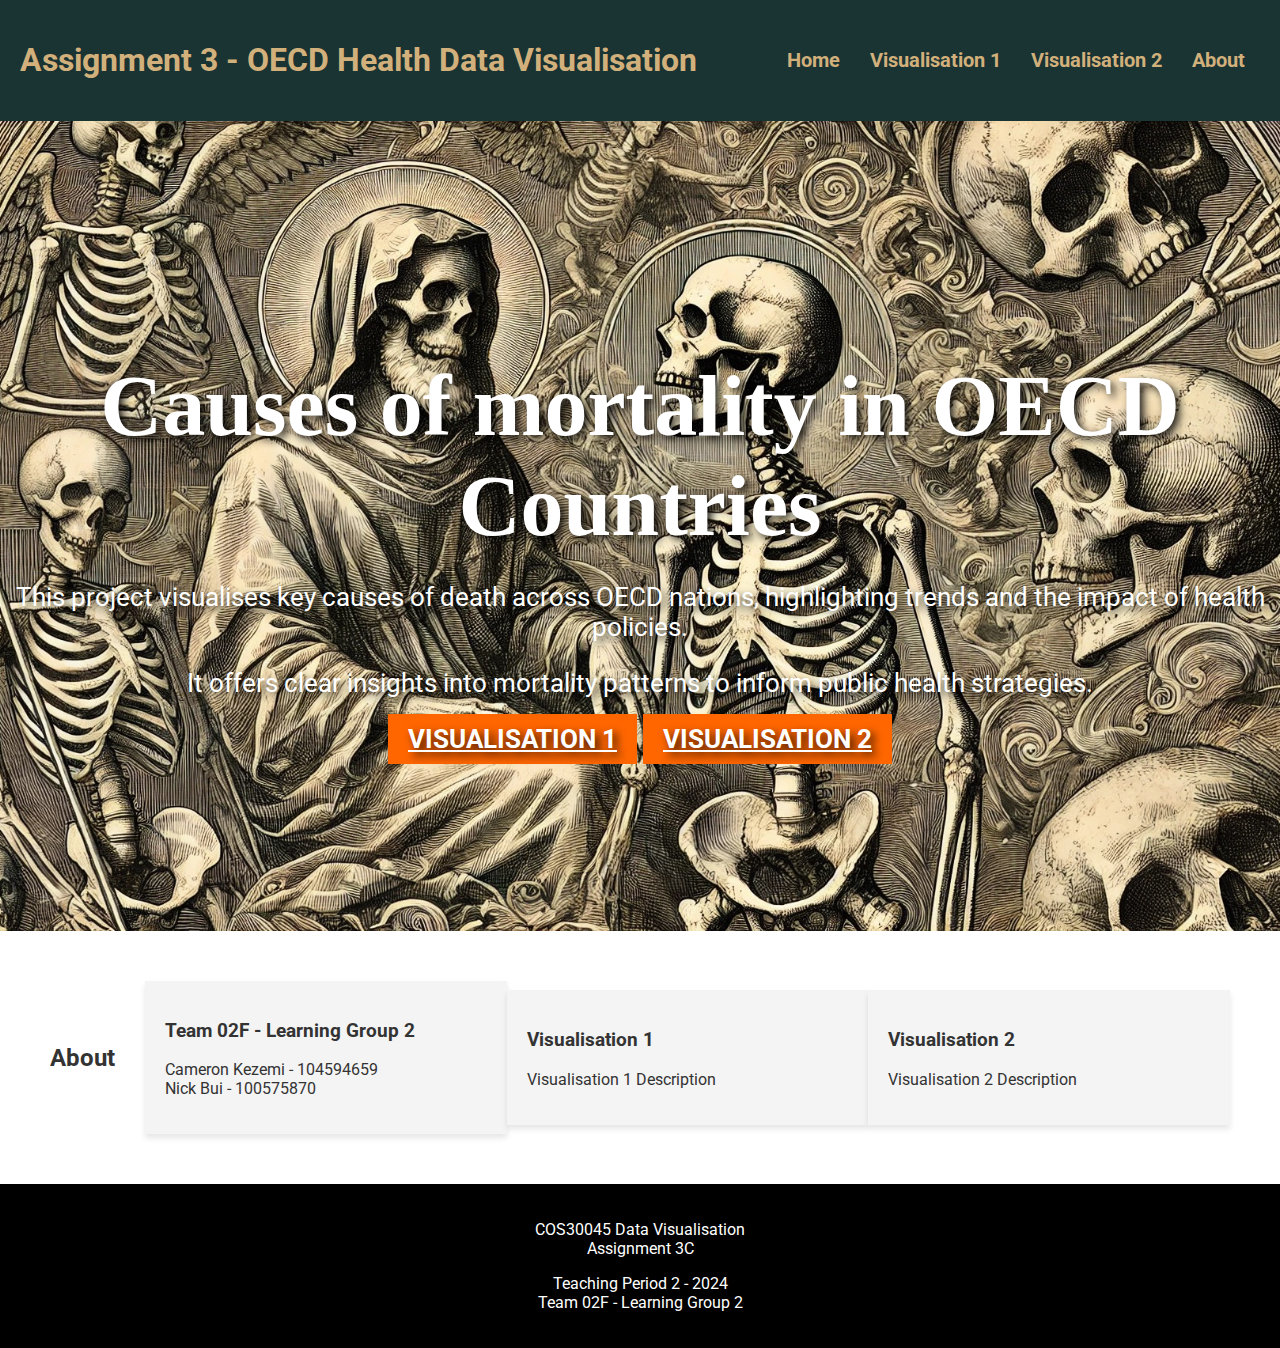
==== index.html @ 1ec4d13d "Redo index page and layout to suit topic" ====
<!DOCTYPE html>
<html lang="en">
<head>
    <meta charset="UTF-8">
    <meta name="viewport" content="width=device-width, initial-scale=1.0">
    <title>Assignment 3C - COS30045</title>
    <link rel="stylesheet" href="style/style.css">
    
    <!-- Link to any external icons or fonts -->
    <link href="https://fonts.googleapis.com/css2?family=Roboto:wght@400;700&display=swap" rel="stylesheet">
</head>
<body>
    <!-- Navigation Bar -->
    <nav>
        <div class="logo">
            <h1>Assignment 3 - OECD Health Data Visualisation</h1>
        </div>
        <ul class="nav-links">
            <li><a href="#services">Home</a></li>
            <li><a href="visualisation_1.html">Visualisation 1</a></li>
            <li><a href="visualisation_2.html">Visualisation 2</a></li>
            <li><a href="#about">About</a></li>
        </ul>
    </nav>

    <!-- Hero Section -->
    <header class="hero">
        <div class="hero-content">
            <h1>Causes of mortality in OECD Countries</h1>
            <p>This project visualises key causes of death across OECD nations, highlighting trends and the impact of health policies.
            <p>It offers clear insights into mortality patterns to inform public health strategies.</p>
            <a href="visualisation_1" class="hero-btn">Visualisation 1</a>
            <a href="visualisation_2" class="hero-btn">Visualisation 2</a>
        </div>
    </header>

    <!-- About Section -->
    <section id="about" class="about-section">
        <h2>About</h2>
        <div class="about-cards"></div>
            <div class="card">
                <h3>Team 02F - Learning Group 2</h3>
                <p>Cameron Kezemi - 104594659<br>Nick Bui - 100575870</p>
            </div>
            <div class="card">
                <h3>Visualisation 1</h3>
                <p>Visualisation 1 Description</p>
            </div>
            <div class="card">
                <h3>Visualisation 2</h3>
                <p>Visualisation 2 Description</p>
            </div>
        </div>        
    </section>

    <!-- Footer -->
    <footer>
        <p>COS30045 Data Visualisation <br>Assignment 3C</p>
        <p>Teaching Period 2 - 2024<br>Team 02F - Learning Group 2</p>
    </footer>

</body>
</html>
---- style/style.css ----
/* General Styles */
body {
    font-family: 'Roboto', sans-serif;
    margin: 0;
    padding: 0;
    background-color: #f4f4f4;
    color: #333;
}

.logo h1 {
    color: rgb(210, 176, 123);
}

nav {
    display: flex;
    justify-content: space-between;
    align-items: center;
    padding: 20px;
    background-color: rgb(26, 51, 51);
}

nav ul {
    font-size: 20px;
}

.nav-links {
    list-style-type: none;
    display: flex;
}

.nav-links li {
    margin: 0 15px;
}

.nav-links a {
    text-decoration: none;
    color: rgb(210, 176, 123);
    font-weight: bold;
}

/* Hero Section */
.hero {
    height: 90vh;
    background: url('background1.jpeg') no-repeat center center/cover;
    display: flex;
    align-items: center;
    justify-content: center;
    text-align: center;
    color: white;
    font-size: 26px;
    text-shadow: 4px 4px 8px rgba(0, 0, 0, 0.85); /* Larger shadow with higher opacity */
}

.hero-content h1 {
    font-size: 86px;
    margin-bottom: 20px;
    color: white; /* Dark brown for warm contrast */
    font-family: 'Great Vibes', cursive; /* Applying the classical font */
    text-shadow: 4px 4px 8px rgba(0, 0, 0, 0.85); /* Larger shadow with higher opacity */
}

.hero-btn {
    padding: 10px 20px;
    background-color: #ff6600;
    color: #fff;
    border: none;
    text-transform: uppercase;
    font-weight: bold;
    cursor: pointer;
}




/* About Section */
.about-section {
    padding: 50px;
    display: flex;
    justify-content: center;
    align-items: center;
    background-color: #fff;
}

.about-section h2 {
    margin-right: 30px; /* Adjust the value as needed */
}

.about-content {
    display: flex;
}

.about-text {
    margin-left: 30px;
}

.card {
    width: 30%;
    padding: 20px;
    background-color: #f4f4f4;
    box-shadow: 0 4px 6px rgba(0, 0, 0, 0.1);
}

/* Footer */
footer {
    padding: 20px;
    background-color: #000;
    color: #fff;
    text-align: center;
}
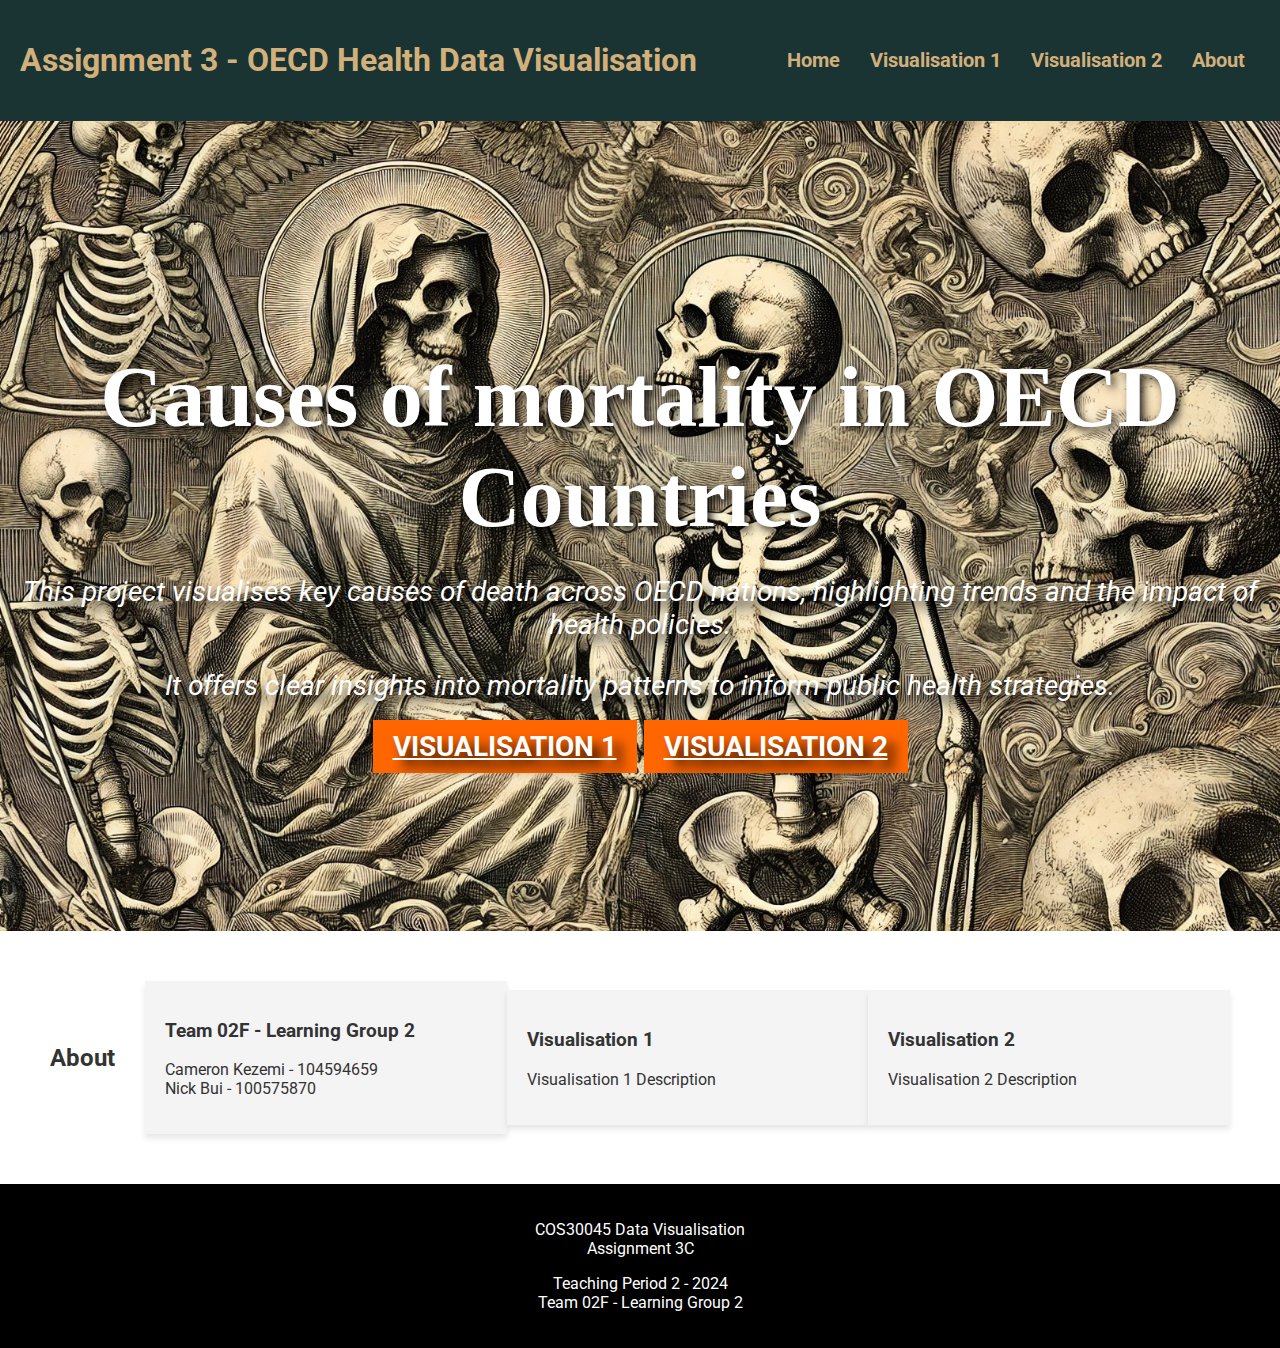
==== commit 0e9d0643: "italic the paragraphs for readability" ====
--- a/index.html
+++ b/index.html
@@ -27,8 +27,8 @@
     <header class="hero">
         <div class="hero-content">
             <h1>Causes of mortality in OECD Countries</h1>
-            <p>This project visualises key causes of death across OECD nations, highlighting trends and the impact of health policies.
-            <p>It offers clear insights into mortality patterns to inform public health strategies.</p>
+            <p><em>This project visualises key causes of death across OECD nations, highlighting trends and the impact of health policies.</em></p>
+            <p><em>It offers clear insights into mortality patterns to inform public health strategies.</em></p>
             <a href="visualisation_1" class="hero-btn">Visualisation 1</a>
             <a href="visualisation_2" class="hero-btn">Visualisation 2</a>
         </div>
--- a/style/style.css
+++ b/style/style.css
@@ -47,8 +47,8 @@
     justify-content: center;
     text-align: center;
     color: white;
-    font-size: 26px;
-    text-shadow: 4px 4px 8px rgba(0, 0, 0, 0.85); /* Larger shadow with higher opacity */
+    font-size: 28px;
+    text-shadow: 8px 8px 12px rgba(0, 0, 0, 1); /* Larger shadow with higher opacity */
 }
 
 .hero-content h1 {
@@ -68,9 +68,6 @@
     font-weight: bold;
     cursor: pointer;
 }
-
-
-
 
 /* About Section */
 .about-section {
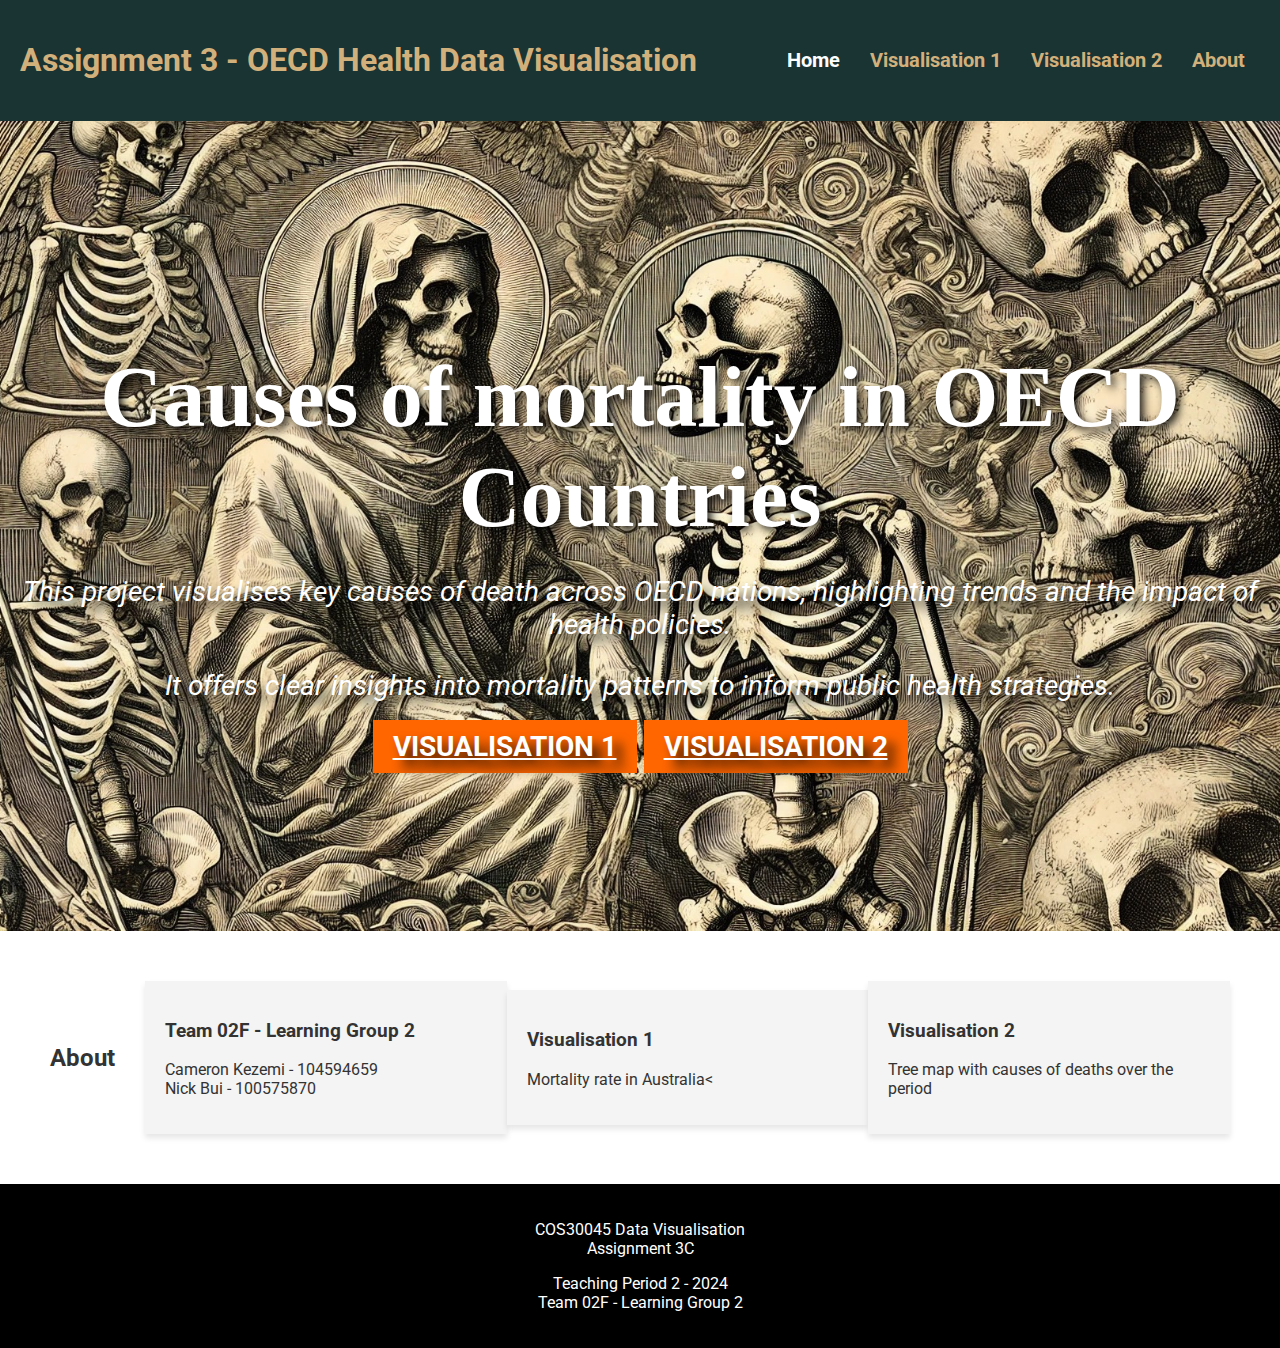
==== commit ccf64ddb: "Update index.html" ====
--- a/index.html
+++ b/index.html
@@ -16,9 +16,10 @@
             <h1>Assignment 3 - OECD Health Data Visualisation</h1>
         </div>
         <ul class="nav-links">
-            <li><a href="#services">Home</a></li>
-            <li><a href="visualisation_1.html">Visualisation 1</a></li>
-            <li><a href="visualisation_2.html">Visualisation 2</a></li>
+            <li><a href="index.html" class="active">Home</a></li>
+            <li><a href="visualisation1.html">Visualisation 1</a></li>
+            <li><a href="visualisation2.html">Visualisation 2</a></li>
+			<!-- <li><a href="visualisation3.html">Visualisation 3</a></li>-->
             <li><a href="#about">About</a></li>
         </ul>
     </nav>
@@ -29,8 +30,8 @@
             <h1>Causes of mortality in OECD Countries</h1>
             <p><em>This project visualises key causes of death across OECD nations, highlighting trends and the impact of health policies.</em></p>
             <p><em>It offers clear insights into mortality patterns to inform public health strategies.</em></p>
-            <a href="visualisation_1" class="hero-btn">Visualisation 1</a>
-            <a href="visualisation_2" class="hero-btn">Visualisation 2</a>
+            <a href="visualisation1.html" class="hero-btn">Visualisation 1</a>
+            <a href="visualisation2.html" class="hero-btn">Visualisation 2</a>
         </div>
     </header>
 
@@ -44,12 +45,16 @@
             </div>
             <div class="card">
                 <h3>Visualisation 1</h3>
-                <p>Visualisation 1 Description</p>
+                <p>Mortality rate in Australia<</p>
             </div>
             <div class="card">
                 <h3>Visualisation 2</h3>
-                <p>Visualisation 2 Description</p>
+                <p> Tree map with causes of deaths over the period</p>
             </div>
+			<!--<div class="card">
+                <h3>Visualisation 3</h3>
+                <p>Mortality rate in selected countries</p>
+            </div>-->
         </div>        
     </section>
 
@@ -60,4 +65,4 @@
     </footer>
 
 </body>
-</html>+</html>
--- a/style/style.css
+++ b/style/style.css
@@ -36,6 +36,10 @@
     text-decoration: none;
     color: rgb(210, 176, 123);
     font-weight: bold;
+}
+
+.nav-links a:hover, a.active {
+    color: #fff;
 }
 
 /* Hero Section */
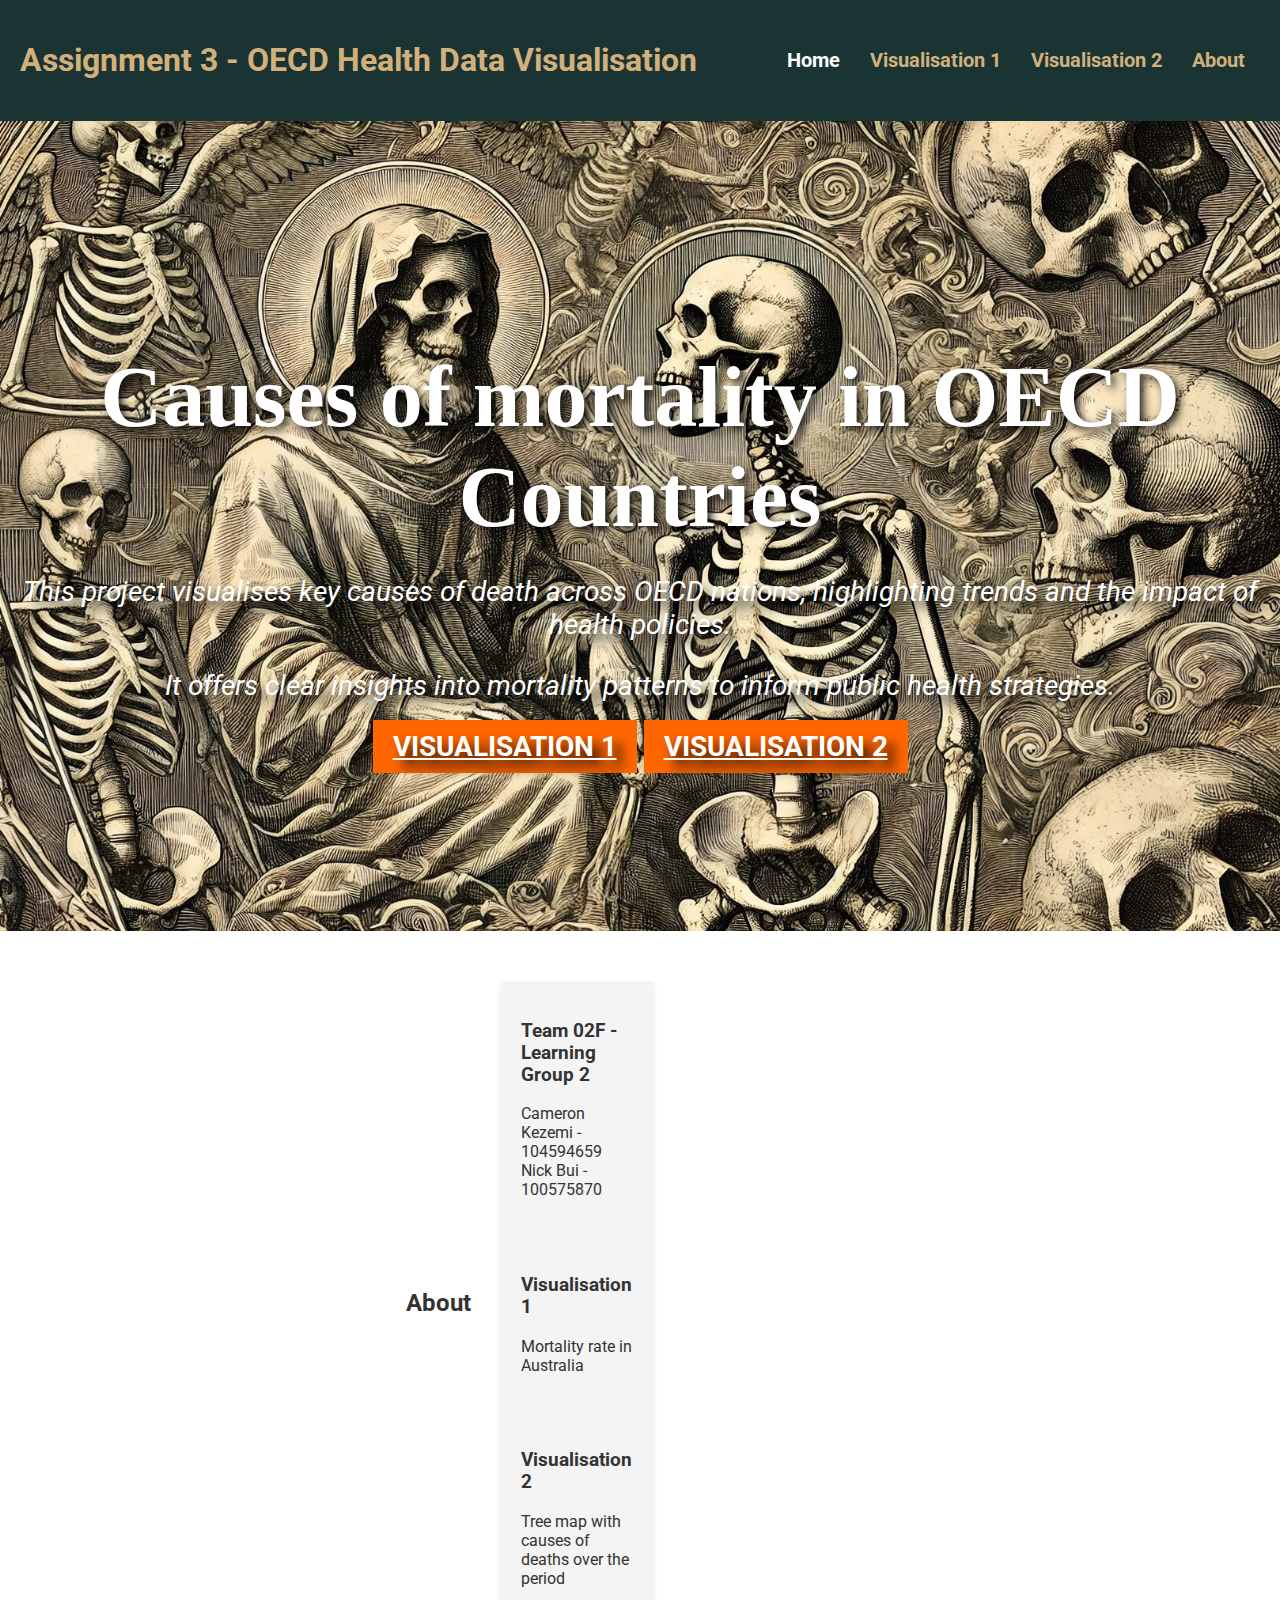
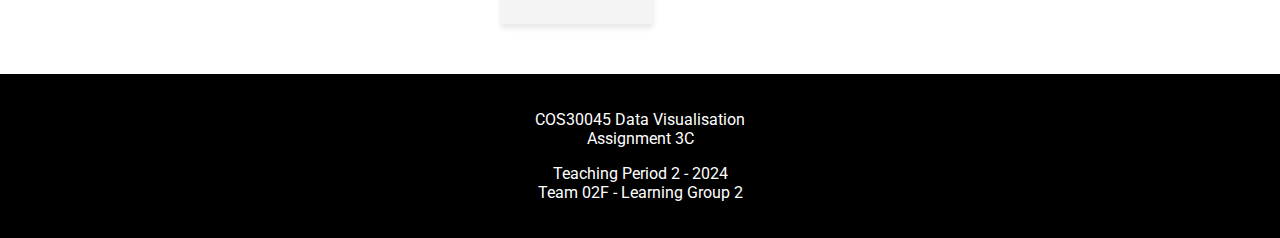
==== commit b8904863: "Update index.html" ====
--- a/index.html
+++ b/index.html
@@ -38,14 +38,14 @@
     <!-- About Section -->
     <section id="about" class="about-section">
         <h2>About</h2>
-        <div class="about-cards"></div>
+        <div class="about-cards">
             <div class="card">
                 <h3>Team 02F - Learning Group 2</h3>
                 <p>Cameron Kezemi - 104594659<br>Nick Bui - 100575870</p>
             </div>
             <div class="card">
                 <h3>Visualisation 1</h3>
-                <p>Mortality rate in Australia<</p>
+                <p>Mortality rate in Australia</p>
             </div>
             <div class="card">
                 <h3>Visualisation 2</h3>
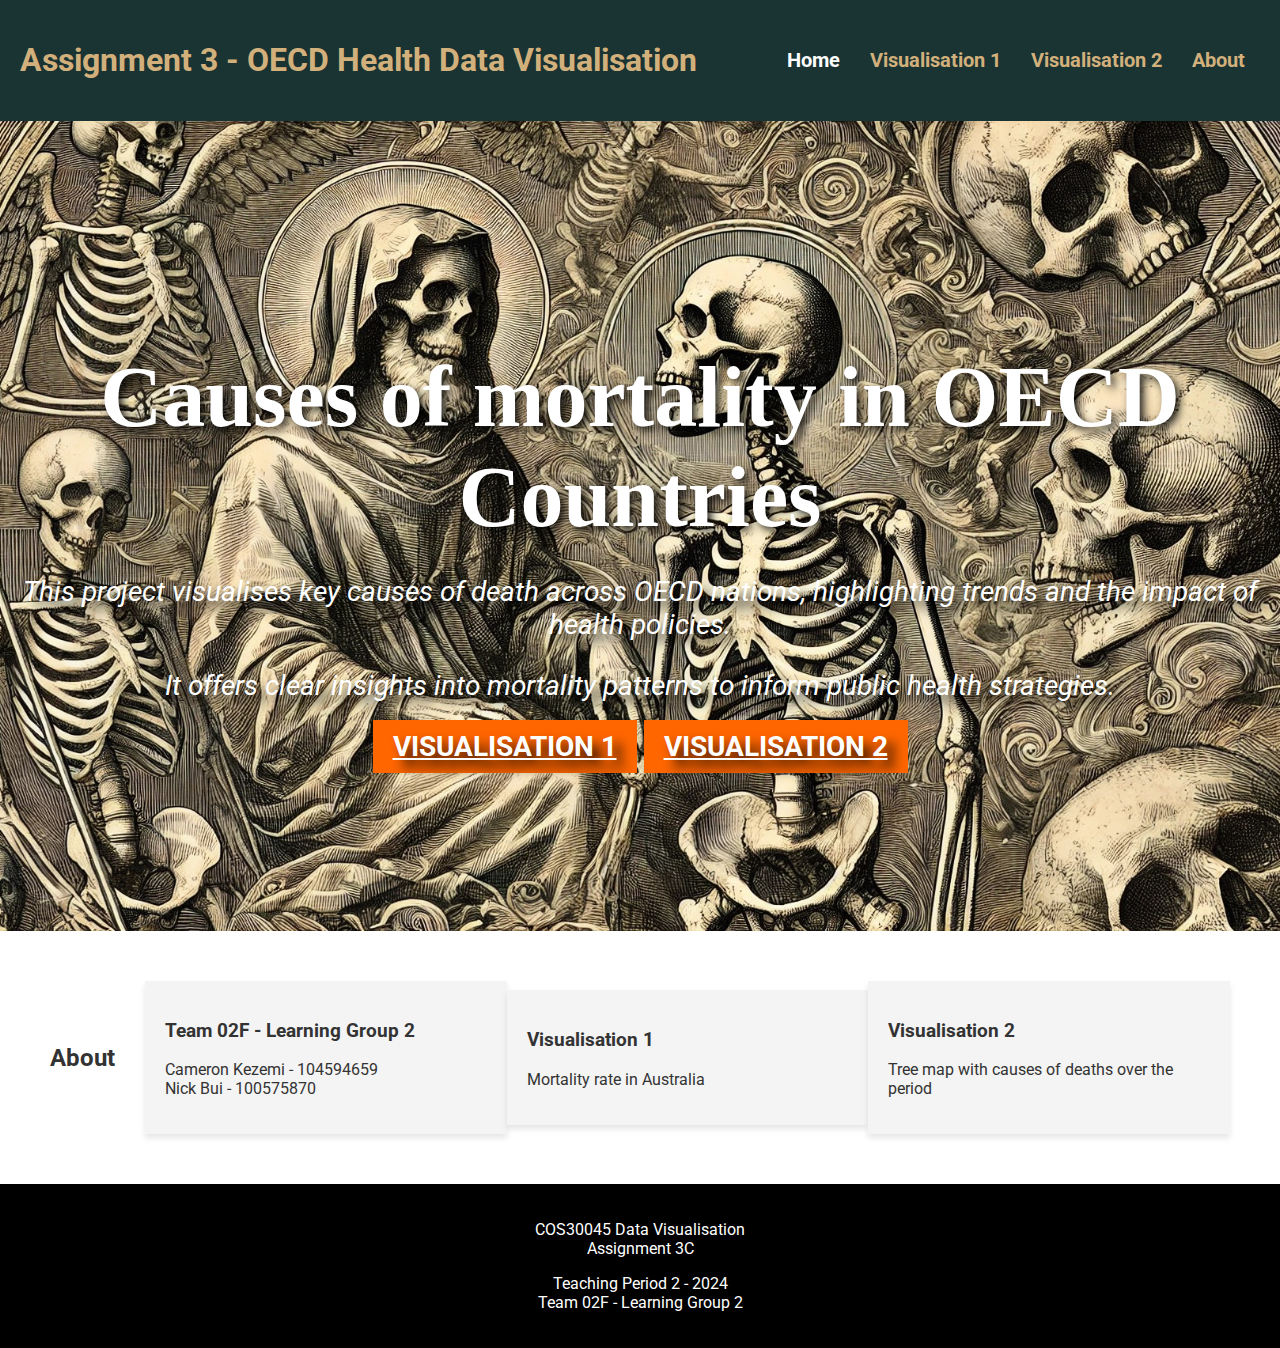
==== commit 492f1d73: "Update index.html" ====
--- a/index.html
+++ b/index.html
@@ -5,7 +5,6 @@
     <meta name="viewport" content="width=device-width, initial-scale=1.0">
     <title>Assignment 3C - COS30045</title>
     <link rel="stylesheet" href="style/style.css">
-    
     <!-- Link to any external icons or fonts -->
     <link href="https://fonts.googleapis.com/css2?family=Roboto:wght@400;700&display=swap" rel="stylesheet">
 </head>
@@ -38,7 +37,7 @@
     <!-- About Section -->
     <section id="about" class="about-section">
         <h2>About</h2>
-        <div class="about-cards">
+        
             <div class="card">
                 <h3>Team 02F - Learning Group 2</h3>
                 <p>Cameron Kezemi - 104594659<br>Nick Bui - 100575870</p>
@@ -55,7 +54,7 @@
                 <h3>Visualisation 3</h3>
                 <p>Mortality rate in selected countries</p>
             </div>-->
-        </div>        
+              
     </section>
 
     <!-- Footer -->
